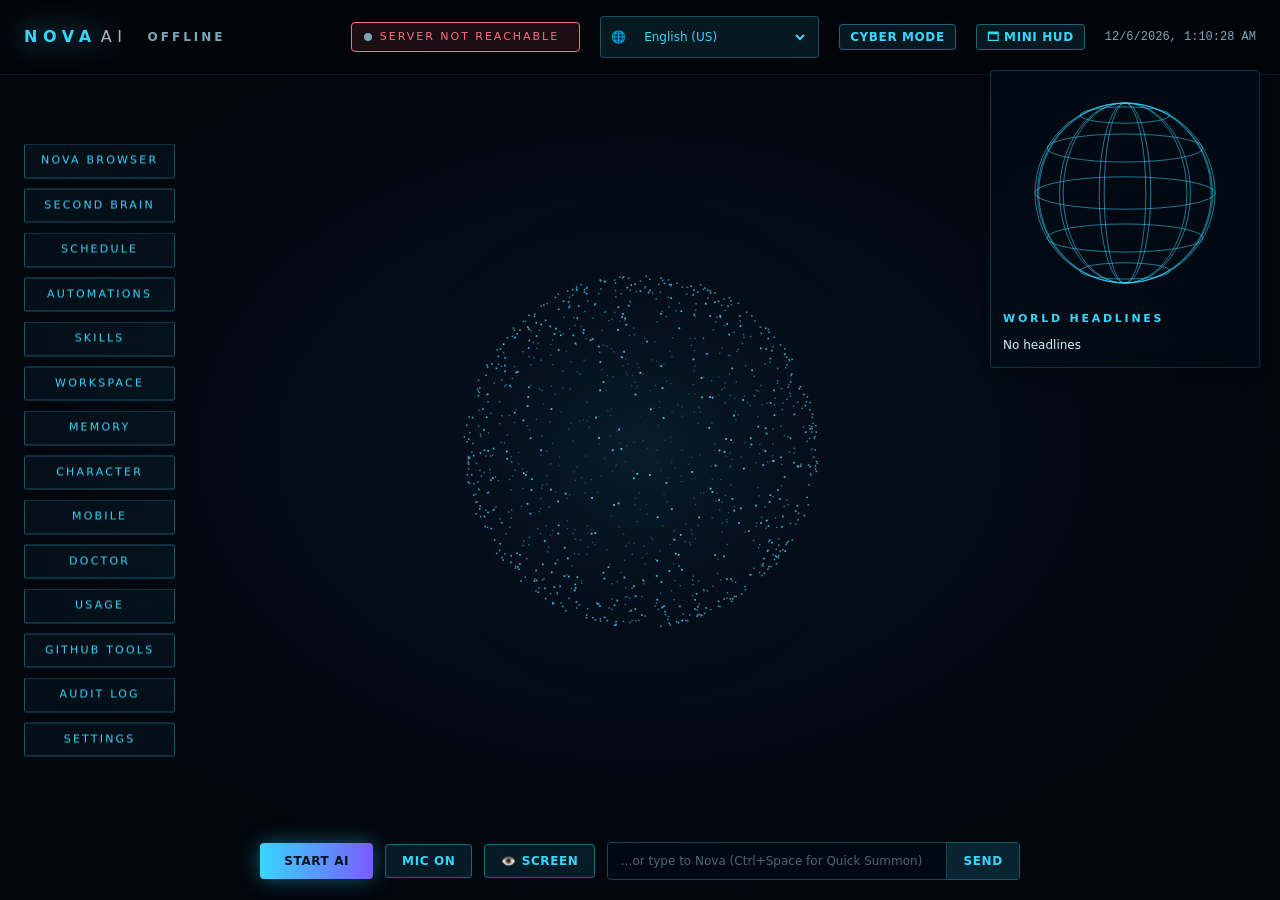
==== web/index.html @ cdd92921 "feat: complete Nova AI platform, PocketPaw feature parity, architecture diagrams, and 100% verified " ====
<!doctype html>
<html lang="en">
<head>
<meta charset="utf-8">
<meta name="viewport" content="width=device-width, initial-scale=1">
<title>Nova AI</title>
<link rel="icon" type="image/svg+xml" href="data:image/svg+xml,%3Csvg xmlns='http://www.w3.org/2000/svg' viewBox='0 0 100 100'%3E%3Ccircle cx='50' cy='50' r='45' fill='%2302060d' stroke='%2337d6ff' stroke-width='6'/%3E%3Ccircle cx='50' cy='50' r='20' fill='%2337d6ff'/%3E%3C/svg%3E">
<script src="tailwind.js"></script>
<script>
  tailwind.config = {
    theme: {
      extend: {
        colors: {
          cyan: '#37d6ff',
          neon: '#4dffb0',
          purple: '#7a5cff',
          dim: '#7fa6b8',
          darkbg: '#02060d',
          glass: 'rgba(3,14,24,0.75)',
        },
        keyframes: {
          hudIn: {
            '0%': { opacity: '0', transform: 'translateY(8px)' },
            '100%': { opacity: '1', transform: 'translateY(0)' },
          },
          toastIn: {
            '0%': { opacity: '0', transform: 'translateX(30px)' },
            '100%': { opacity: '1', transform: 'translateX(0)' },
          },
          agentPulse: {
            '0%, 100%': { opacity: '1', transform: 'scale(1)' },
            '50%': { opacity: '0.35', transform: 'scale(1.5)' },
          }
        },
        animation: {
          hudIn: 'hudIn 0.25s ease forwards',
          toastIn: 'toastIn 0.3s ease forwards',
          agentPulse: 'agentPulse 1s infinite',
        }
      }
    }
  }
</script>
<style type="text/tailwindcss">
  @layer base {
    * {
      box-sizing: border-box;
    }
    html, body {
      @apply m-0 h-full overflow-hidden text-[#d8f3ff] font-sans select-none bg-[radial-gradient(ellipse_at_center,#06121f_0%,#02060d_70%)];
    }
    input, select, textarea {
      @apply bg-[#020a12] border border-[#37d6ff]/30 text-white rounded p-2 text-xs outline-none focus:border-[#37d6ff] transition-all;
    }
    label {
      @apply block text-[11px] tracking-wider text-[#7fa6b8] uppercase mb-1 font-semibold;
    }
    h2 {
      @apply text-base font-bold tracking-[0.25em] text-[#37d6ff] uppercase mb-3 flex items-center gap-2;
    }
    h3 {
      @apply text-sm font-semibold tracking-wider text-[#37d6ff] uppercase my-3;
    }
  }

  @layer components {
    .btn {
      @apply bg-[#37d6ff]/10 border border-[#37d6ff]/40 text-[#37d6ff] px-4 py-2 rounded text-xs font-semibold tracking-wider uppercase hover:bg-[#37d6ff]/25 hover:shadow-[0_0_15px_rgba(55,214,255,0.3)] transition-all cursor-pointer backdrop-blur-md;
    }
    .btn-primary {
      @apply bg-gradient-to-r from-[#37d6ff] to-[#7a5cff] text-[#00131c] font-bold tracking-wider text-xs uppercase px-6 py-2.5 rounded shadow-[0_0_20px_rgba(55,214,255,0.4)] hover:brightness-110 transition-all cursor-pointer;
    }
    .hint {
      @apply text-xs text-[#7fa6b8] leading-relaxed my-2;
    }
    .row {
      @apply flex items-center gap-2 py-2 border-b border-[#37d6ff]/10 text-xs text-[#cfe9f5];
    }
    .note-card {
      @apply bg-[#000c18]/60 border border-[#37d6ff]/20 p-3.5 rounded mb-2 backdrop-blur-sm hover:border-[#37d6ff]/40 transition-all;
    }
    .note-header {
      @apply flex items-center justify-between mb-1.5;
    }
    .note-title {
      @apply font-semibold text-white text-sm;
    }
    .note-cat {
      @apply text-[10px] tracking-widest uppercase text-[#37d6ff] bg-[#37d6ff]/10 px-2 py-0.5 rounded font-mono;
    }
    .note-body {
      @apply text-xs leading-relaxed text-[#cfe9f5] whitespace-pre-wrap font-sans;
    }
    .timer-card {
      @apply flex items-center justify-between bg-[#000c18]/60 border border-[#37d6ff]/20 p-2.5 rounded mb-2 backdrop-blur-sm;
    }
    .timer-time {
      @apply font-mono text-sm text-[#4dffb0];
    }
    .browser-status-bar {
      @apply flex items-center justify-between gap-3 my-3 bg-[#37d6ff]/5 border border-[#37d6ff]/25 p-3 rounded backdrop-blur-sm text-xs;
    }
    .browser-tab-row {
      @apply bg-[#000a14]/60 border border-[#37d6ff]/15 p-2.5 rounded mb-1.5 flex items-center justify-between gap-3 text-xs hover:border-[#37d6ff]/30 transition-all;
    }
    .char {
      @apply p-2.5 border border-[#37d6ff]/20 rounded mb-2 cursor-pointer transition-all hover:bg-[#37d6ff]/10;
    }
    .char.on {
      @apply border-[#37d6ff] bg-[#37d6ff]/15 shadow-[0_0_15px_rgba(55,214,255,0.2)];
    }
    .char small {
      @apply block text-[#7fa6b8] text-xs mt-0.5;
    }
    .skills-grid {
      @apply grid grid-cols-1 md:grid-cols-2 gap-3.5 mt-3;
    }
    .skill-cat {
      @apply bg-[#37d6ff]/5 border border-[#37d6ff]/20 p-3.5 rounded flex flex-col gap-2;
    }
    .skill-cat.full-width {
      @apply col-span-full;
    }
    .skill-cat h3 {
      @apply m-0 mb-1.5 text-xs tracking-widest text-[#37d6ff] uppercase flex items-center gap-2 font-bold;
    }
    .skill-items {
      @apply flex flex-col gap-2;
    }
    .skill-item {
      @apply text-xs leading-relaxed text-[#cfe9f5] py-1.5 border-b border-[#37d6ff]/10 last:border-b-0;
    }
    .skill-item b {
      @apply text-white block mb-0.5 font-semibold;
    }
    .skill-item code {
      @apply bg-[#37d6ff]/10 text-[#4dffb0] px-1.5 py-0.5 rounded text-[11px] inline-block mt-1 font-mono;
    }
    .workspace-bar {
      @apply flex items-center gap-3 my-3 bg-[#37d6ff]/5 border border-[#37d6ff]/25 p-3 rounded backdrop-blur-sm text-xs;
    }
    .workspace-path {
      @apply flex-1 font-mono text-xs text-[#4dffb0] truncate;
    }
    .qrwrap {
      @apply flex justify-center my-3;
    }
    #qr {
      @apply w-[220px] h-[220px] bg-white border-4 border-white rounded shadow-lg;
    }
  }

  body.mini-mode {
    background: #02060d !important;
  }
  body.mini-mode #nodes,
  body.mini-mode #world,
  body.mini-mode #actionHud,
  body.mini-mode header .brand,
  body.mini-mode header #langWrap,
  body.mini-mode header #clock {
    display: none !important;
  }
  body.mini-mode header {
    padding: 8px 14px !important;
    background: rgba(0, 10, 20, 0.9) !important;
    border-bottom: 1px solid rgba(55,214,255,0.2) !important;
  }
  body.mini-mode footer {
    bottom: 8px !important;
    gap: 6px !important;
    padding: 0 8px !important;
  }
  body.mini-mode #textform input {
    width: 140px !important;
  }
  body.mini-mode #subtitle {
    bottom: 56px !important;
    font-size: 13px !important;
    min-height: 32px !important;
  }

  /* Smooth 300ms transitions for sidebar, right-side, banner, and chat */
  #nodes, #world, #agentBadge, #subtitle, #textform input {
    transition: opacity 0.3s ease, transform 0.3s ease, width 0.3s ease, background 0.3s ease, border-color 0.3s ease, color 0.3s ease, box-shadow 0.3s ease;
  }

  /* ---------- Cyber Mode (Red WormGPT Terminal Theme) ---------- */
  body.cyber-mode {
    background: radial-gradient(ellipse at center, #1b0204 0%, #050102 70%) !important;
    color: #ffd6d6 !important;
  }
  body.cyber-mode header {
    border-bottom: 1px solid rgba(229, 9, 20, 0.3) !important;
    background: rgba(10, 0, 2, 0.75) !important;
  }
  body.cyber-mode .brand {
    color: #ff1a1a !important;
    text-shadow: 0 0 16px rgba(255, 26, 26, 0.8) !important;
  }
  body.cyber-mode .btn {
    border-color: rgba(229, 9, 20, 0.45) !important;
    color: #ff2a2a !important;
    background: rgba(229, 9, 20, 0.08) !important;
  }
  body.cyber-mode .btn:hover {
    background: rgba(229, 9, 20, 0.22) !important;
    box-shadow: 0 0 15px rgba(229, 9, 20, 0.4) !important;
  }
  body.cyber-mode .btn-primary {
    background: linear-gradient(to right, #ff1a1a, #990000) !important;
    color: #ffffff !important;
    box-shadow: 0 0 20px rgba(229, 9, 20, 0.5) !important;
  }
  body.cyber-mode input,
  body.cyber-mode textarea,
  body.cyber-mode select {
    border-color: rgba(229, 9, 20, 0.4) !important;
    background: #0d0102 !important;
    color: #ffffff !important;
  }
  body.cyber-mode input:focus,
  body.cyber-mode textarea:focus,
  body.cyber-mode select:focus {
    border-color: #ff1a1a !important;
    box-shadow: 0 0 12px rgba(255, 26, 26, 0.4) !important;
  }
  body.cyber-mode #textform {
    border-color: rgba(229, 9, 20, 0.45) !important;
    box-shadow: 0 0 16px rgba(229, 9, 20, 0.25) !important;
  }
  body.cyber-mode #textform button {
    background: rgba(229, 9, 20, 0.15) !important;
    border-color: rgba(229, 9, 20, 0.4) !important;
    color: #ff3333 !important;
  }
  body.cyber-mode #textform button:hover {
    background: rgba(229, 9, 20, 0.3) !important;
  }
  body.cyber-mode #panel {
    background: rgba(14, 1, 3, 0.96) !important;
    border-color: rgba(229, 9, 20, 0.5) !important;
    box-shadow: 0 0 45px rgba(229, 9, 20, 0.35) !important;
  }
  body.cyber-mode #panel h2,
  body.cyber-mode #panel h3 {
    color: #ff1a1a !important;
  }
  body.cyber-mode #panel #close {
    color: #ff1a1a !important;
  }
  body.cyber-mode #status {
    color: #d1777e !important;
  }
  body.cyber-mode #clock {
    color: #d1777e !important;
  }
  body.cyber-mode #langWrap {
    border-color: rgba(229, 9, 20, 0.35) !important;
    background: rgba(229, 9, 20, 0.08) !important;
  }
  body.cyber-mode #langWrap select {
    color: #ff4d4d !important;
  }
  body.cyber-mode #actionHud {
    border-color: rgba(229, 9, 20, 0.4) !important;
  }

  /* In Cyber Mode, HIDE: left sidebar (#nodes), right-side buttons (#world), and banner (#agentBadge) */
  body.cyber-mode #nodes {
    opacity: 0 !important;
    pointer-events: none !important;
    transform: translate(-50px, -50%) !important;
  }
  body.cyber-mode #world {
    opacity: 0 !important;
    pointer-events: none !important;
    transform: translateX(50px) !important;
  }
  body.cyber-mode #agentBadge {
    opacity: 0 !important;
    pointer-events: none !important;
    transform: scale(0.85) !important;
  }

  /* Chat area expands smoothly into the freed space */
  body.cyber-mode #subtitle {
    width: min(980px, 92vw) !important;
  }
  body.cyber-mode #textform input {
    width: min(520px, 55vw) !important;
  }

</style>
</head>
<body class="m-0 h-full overflow-hidden text-[#d8f3ff] font-sans select-none bg-[radial-gradient(ellipse_at_center,#06121f_0%,#02060d_70%)]">
<canvas id="core" class="fixed inset-0 w-full h-full pointer-events-none z-0"></canvas>

<header class="fixed top-0 left-0 right-0 flex items-center gap-5 px-6 py-4 z-20 backdrop-blur-md bg-black/30 border-b border-[#37d6ff]/10">
  <div class="brand text-base font-bold tracking-[0.35em] text-[#37d6ff] drop-shadow-[0_0_14px_rgba(55,214,255,0.8)]">NOVA<span class="text-white ml-1 opacity-70 font-light">AI</span></div>
  <div id="status" class="text-xs tracking-[0.25em] text-[#7fa6b8] flex-1 font-semibold uppercase transition-colors duration-200">OFFLINE</div>
  <div id="agentBadge" class="flex items-center gap-2 text-[11px] tracking-[0.18em] px-3 py-1.5 rounded border border-[#7fa6b8]/35 text-[#7fa6b8] cursor-pointer select-none max-w-[46vw] backdrop-blur-md bg-[#030e18]/60 hover:border-[#37d6ff]/60 transition-all" title="Click for agent activity log">
    <i class="dot w-2 h-2 rounded-full bg-[#7fa6b8] shrink-0"></i><span id="agentText" class="truncate">AGENT IDLE</span><b id="agentTimer" class="font-semibold tabular-nums text-white shrink-0"></b>
  </div>
  <div id="langWrap" class="flex items-center gap-1.5 bg-[#37d6ff]/10 border border-[#37d6ff]/30 px-2.5 py-1 rounded backdrop-blur-md" title="Select Voice Recognition & Speech Language">
    <span class="lang-icon text-xs">🌐</span>
    <select id="quickLang" class="bg-transparent border-0 text-[#37d6ff] text-xs outline-none cursor-pointer font-medium">
      <option value="en-US" class="bg-[#030e18] text-[#d8f3ff]">English (US)</option>
      <option value="bn-BD" class="bg-[#030e18] text-[#d8f3ff]">বাংলা / Bengali</option>
      <option value="hi-IN" class="bg-[#030e18] text-[#d8f3ff]">हिंदी / Hindi</option>
      <option value="ur-PK" class="bg-[#030e18] text-[#d8f3ff]">اردو / Urdu</option>
      <option value="es-ES" class="bg-[#030e18] text-[#d8f3ff]">Español / Spanish</option>
      <option value="fr-FR" class="bg-[#030e18] text-[#d8f3ff]">Français / French</option>
      <option value="de-DE" class="bg-[#030e18] text-[#d8f3ff]">Deutsch / German</option>
      <option value="ar-SA" class="bg-[#030e18] text-[#d8f3ff]">العربية / Arabic</option>
      <option value="zh-CN" class="bg-[#030e18] text-[#d8f3ff]">中文 / Chinese</option>
      <option value="ja-JP" class="bg-[#030e18] text-[#d8f3ff]">日本語 / Japanese</option>
      <option value="ru-RU" class="bg-[#030e18] text-[#d8f3ff]">Русский / Russian</option>
      <option value="pt-BR" class="bg-[#030e18] text-[#d8f3ff]">Português / Portuguese</option>
      <option value="tr-TR" class="bg-[#030e18] text-[#d8f3ff]">Türkçe / Turkish</option>
    </select>
  </div>
  <button id="btnModeToggle" class="btn text-xs px-2.5 py-1 tracking-wider uppercase backdrop-blur-md" title="Toggle between Developer Mode and Cyber Mode">Cyber Mode</button>
  <button id="btnMiniMode" class="btn text-xs px-2.5 py-1 tracking-wider uppercase backdrop-blur-md" title="Toggle Compact Desktop Mini HUD Overlay">🗖 Mini HUD</button>
  <div id="clock" class="text-xs text-[#7fa6b8] tabular-nums font-mono"></div>
</header>

<nav id="nodes" class="fixed left-6 top-1/2 -translate-y-1/2 flex flex-col gap-2.5 z-20 max-lg:top-auto max-lg:bottom-[150px] max-lg:translate-y-0 max-lg:flex-row max-lg:flex-wrap max-lg:left-2 max-lg:right-2 max-lg:justify-center">
  <button data-panel="browser" class="bg-[#37d6ff]/5 border border-[#37d6ff]/35 text-[#37d6ff] px-4 py-2 rounded-sm tracking-[0.2em] text-[11px] uppercase cursor-pointer transition-all duration-200 hover:bg-[#37d6ff]/20 hover:shadow-[0_0_18px_rgba(55,214,255,0.4)] backdrop-blur-md">Nova Browser</button>
  <button data-panel="brain" class="bg-[#37d6ff]/5 border border-[#37d6ff]/35 text-[#37d6ff] px-4 py-2 rounded-sm tracking-[0.2em] text-[11px] uppercase cursor-pointer transition-all duration-200 hover:bg-[#37d6ff]/20 hover:shadow-[0_0_18px_rgba(55,214,255,0.4)] backdrop-blur-md">Second Brain</button>
  <button data-panel="schedule" class="bg-[#37d6ff]/5 border border-[#37d6ff]/35 text-[#37d6ff] px-4 py-2 rounded-sm tracking-[0.2em] text-[11px] uppercase cursor-pointer transition-all duration-200 hover:bg-[#37d6ff]/20 hover:shadow-[0_0_18px_rgba(55,214,255,0.4)] backdrop-blur-md">Schedule</button>
  <button data-panel="automations" class="bg-[#37d6ff]/5 border border-[#37d6ff]/35 text-[#37d6ff] px-4 py-2 rounded-sm tracking-[0.2em] text-[11px] uppercase cursor-pointer transition-all duration-200 hover:bg-[#37d6ff]/20 hover:shadow-[0_0_18px_rgba(55,214,255,0.4)] backdrop-blur-md">Automations</button>
  <button data-panel="skills" class="bg-[#37d6ff]/5 border border-[#37d6ff]/35 text-[#37d6ff] px-4 py-2 rounded-sm tracking-[0.2em] text-[11px] uppercase cursor-pointer transition-all duration-200 hover:bg-[#37d6ff]/20 hover:shadow-[0_0_18px_rgba(55,214,255,0.4)] backdrop-blur-md">Skills</button>
  <button data-panel="workspace" class="bg-[#37d6ff]/5 border border-[#37d6ff]/35 text-[#37d6ff] px-4 py-2 rounded-sm tracking-[0.2em] text-[11px] uppercase cursor-pointer transition-all duration-200 hover:bg-[#37d6ff]/20 hover:shadow-[0_0_18px_rgba(55,214,255,0.4)] backdrop-blur-md">Workspace</button>
  <button data-panel="memory" class="bg-[#37d6ff]/5 border border-[#37d6ff]/35 text-[#37d6ff] px-4 py-2 rounded-sm tracking-[0.2em] text-[11px] uppercase cursor-pointer transition-all duration-200 hover:bg-[#37d6ff]/20 hover:shadow-[0_0_18px_rgba(55,214,255,0.4)] backdrop-blur-md">Memory</button>
  <button data-panel="characters" class="bg-[#37d6ff]/5 border border-[#37d6ff]/35 text-[#37d6ff] px-4 py-2 rounded-sm tracking-[0.2em] text-[11px] uppercase cursor-pointer transition-all duration-200 hover:bg-[#37d6ff]/20 hover:shadow-[0_0_18px_rgba(55,214,255,0.4)] backdrop-blur-md">Character</button>
  <button data-panel="mobile" class="bg-[#37d6ff]/5 border border-[#37d6ff]/35 text-[#37d6ff] px-4 py-2 rounded-sm tracking-[0.2em] text-[11px] uppercase cursor-pointer transition-all duration-200 hover:bg-[#37d6ff]/20 hover:shadow-[0_0_18px_rgba(55,214,255,0.4)] backdrop-blur-md">Mobile</button>
<button data-panel="doctor" class="bg-[#37d6ff]/5 border border-[#37d6ff]/35 text-[#37d6ff] px-4 py-2 rounded-sm tracking-[0.2em] text-[11px] uppercase cursor-pointer transition-all duration-200 hover:bg-[#37d6ff]/20 hover:shadow-[0_0_18px_rgba(55,214,255,0.4)] backdrop-blur-md">Doctor</button>
  <button data-panel="usage" class="bg-[#37d6ff]/5 border border-[#37d6ff]/35 text-[#37d6ff] px-4 py-2 rounded-sm tracking-[0.2em] text-[11px] uppercase cursor-pointer transition-all duration-200 hover:bg-[#37d6ff]/20 hover:shadow-[0_0_18px_rgba(55,214,255,0.4)] backdrop-blur-md">Usage</button>
  <button data-panel="github" class="bg-[#37d6ff]/5 border border-[#37d6ff]/35 text-[#37d6ff] px-4 py-2 rounded-sm tracking-[0.2em] text-[11px] uppercase cursor-pointer transition-all duration-200 hover:bg-[#37d6ff]/20 hover:shadow-[0_0_18px_rgba(55,214,255,0.4)] backdrop-blur-md">GitHub Tools</button>
  <button data-panel="audit" class="bg-[#37d6ff]/5 border border-[#37d6ff]/35 text-[#37d6ff] px-4 py-2 rounded-sm tracking-[0.2em] text-[11px] uppercase cursor-pointer transition-all duration-200 hover:bg-[#37d6ff]/20 hover:shadow-[0_0_18px_rgba(55,214,255,0.4)] backdrop-blur-md">Audit Log</button>
  <button data-panel="settings" class="bg-[#37d6ff]/5 border border-[#37d6ff]/35 text-[#37d6ff] px-4 py-2 rounded-sm tracking-[0.2em] text-[11px] uppercase cursor-pointer transition-all duration-200 hover:bg-[#37d6ff]/20 hover:shadow-[0_0_18px_rgba(55,214,255,0.4)] backdrop-blur-md">Settings</button>
</nav>

<aside id="world" class="fixed right-5 top-[70px] w-[270px] z-20 bg-[#030e18]/60 border border-[#37d6ff]/20 p-3 backdrop-blur-md rounded shadow-lg max-lg:hidden">
  <canvas id="globe" width="220" height="220" class="block mx-auto"></canvas>
  <h4 class="my-2 text-[11px] tracking-[0.25em] text-[#37d6ff] uppercase font-bold">World headlines</h4>
  <ul id="news" class="list-none m-0 p-0 max-h-[34vh] overflow-y-auto text-xs leading-relaxed space-y-1.5 pr-1"><li>Loading…</li></ul>
</aside>

<div id="agentDetail" class="hidden fixed top-[58px] left-1/2 -translate-x-1/2 w-[min(520px,92vw)] z-30 bg-[#030e18]/95 border border-[#37d6ff]/40 shadow-[0_0_30px_rgba(55,214,255,0.2)] p-4 text-xs leading-relaxed max-h-[60vh] overflow-y-auto backdrop-blur-xl rounded"></div>
<div id="actionHud" class="hidden fixed left-1/2 bottom-[156px] -translate-x-1/2 w-[min(720px,90vw)] z-30 flex flex-col gap-2 pointer-events-auto"></div>
<div id="subtitle" class="fixed left-1/2 bottom-[92px] -translate-x-1/2 w-[min(760px,86vw)] text-center text-lg leading-relaxed min-h-[56px] text-white drop-shadow-[0_0_12px_rgba(0,0,0,0.9)] z-20 pointer-events-none"></div>

<div id="toastContainer" class="fixed top-[70px] right-6 z-[98] flex flex-col gap-2.5 pointer-events-none"></div>

<div id="confirmModal" class="hidden fixed inset-0 bg-[#02060d]/80 backdrop-blur-md z-[100] flex justify-center items-center">
  <div class="w-[min(480px,92vw)] bg-[#031220]/95 border border-[#ff3b69]/50 rounded-lg shadow-[0_0_50px_rgba(255,59,105,0.25)] p-5 flex flex-col gap-3">
    <div class="flex items-center gap-2.5 text-[#ff3b69] font-bold text-sm tracking-wide">
      <span class="text-lg">⚠️</span>
      <span>ACTION CONFIRMATION REQUIRED</span>
    </div>
    <p id="confirmPrompt" class="text-xs text-[#cfe9f5] leading-relaxed">A high-impact action requires your confirmation.</p>
    <div id="confirmPreview" class="bg-[#000a14]/90 border border-white/10 rounded p-2.5 text-[11px] font-mono text-[#a0c0d0] max-h-64 overflow-y-auto whitespace-pre-wrap break-all"></div>
    <div class="flex justify-end gap-2.5 mt-2">
      <button id="confirmDenyBtn" class="btn text-xs px-4 py-2 border border-white/20 hover:border-white/40 text-white rounded cursor-pointer">Deny (Esc)</button>
      <button id="confirmAllowBtn" class="btn-primary text-xs px-4 py-2 bg-[#ff3b69] border-[#ff3b69] hover:bg-[#ff557f] text-white rounded cursor-pointer">Allow (Enter)</button>
    </div>
  </div>
</div>

<div id="spotlightModal" class="hidden fixed inset-0 bg-[#02060d]/80 backdrop-blur-md z-[99] flex justify-center items-start pt-[14vh]">
  <div class="spotlight-box w-[min(580px,92vw)] bg-[#031220]/95 border border-[#37d6ff]/50 rounded-lg shadow-[0_0_50px_rgba(55,214,255,0.3)] overflow-hidden">
    <div class="spotlight-top flex items-center px-4 py-3.5 gap-3 border-b border-[#37d6ff]/20">
      <span class="spotlight-icon text-lg text-[#37d6ff]">⚡</span>
      <input id="spotlightInput" placeholder="Quick command or ask Nova... (Esc to close)" autocomplete="off" class="flex-1 bg-transparent border-0 outline-none text-base text-white placeholder-[#7fa6b8]">
    </div>
    <div id="spotlightSuggestions" class="flex flex-col">
      <div class="spot-item p-3.5 px-4 border-b border-[#37d6ff]/10 cursor-pointer text-xs text-[#cfe9f5] hover:bg-[#37d6ff]/15 hover:text-white transition-colors" data-act="vision">👁️ Analyze current screen</div>
      <div class="spot-item p-3.5 px-4 border-b border-[#37d6ff]/10 cursor-pointer text-xs text-[#cfe9f5] hover:bg-[#37d6ff]/15 hover:text-white transition-colors" data-act="plan">📋 Autonomous Plan Mode (multi-step tasks)</div>
      <div class="spot-item p-3.5 px-4 border-b border-[#37d6ff]/10 cursor-pointer text-xs text-[#cfe9f5] hover:bg-[#37d6ff]/15 hover:text-white transition-colors" data-act="doctor">🩺 System Doctor Diagnostics</div>
      <div class="spot-item p-3.5 px-4 border-b border-[#37d6ff]/10 cursor-pointer text-xs text-[#cfe9f5] hover:bg-[#37d6ff]/15 hover:text-white transition-colors" data-act="usage">📊 Token & Budget Metrics</div>
      <div class="spot-item p-3.5 px-4 border-b border-[#37d6ff]/10 cursor-pointer text-xs text-[#cfe9f5] hover:bg-[#37d6ff]/15 hover:text-white transition-colors" data-act="briefing">☀️ Morning daily briefing</div>
      <div class="spot-item p-3.5 px-4 border-b border-[#37d6ff]/10 cursor-pointer text-xs text-[#cfe9f5] hover:bg-[#37d6ff]/15 hover:text-white transition-colors" data-act="stats">⚡ System & hardware specs</div>
      <div class="spot-item p-3.5 px-4 border-b border-[#37d6ff]/10 cursor-pointer text-xs text-[#cfe9f5] hover:bg-[#37d6ff]/15 hover:text-white transition-colors" data-act="browser">🌐 Open Nova Browser</div>
    </div>
  </div>
</div>

<footer class="fixed bottom-5 left-0 right-0 flex justify-center items-center gap-3 z-20 px-4">
  <button id="start" class="btn-primary">Start AI</button>
  <button id="mute" class="btn" title="Mute microphone">Mic on</button>
  <button id="btnVision" class="btn font-semibold" title="Analyze desktop screen with Vision AI">👁️ Screen</button>
  <form id="textform" class="flex items-center backdrop-blur-md rounded overflow-hidden">
    <input id="text" autocomplete="off" placeholder="…or type to Nova (Ctrl+Space for Quick Summon)" class="w-[min(340px,40vw)] bg-[#000a14]/80 border border-[#37d6ff]/30 text-white text-xs px-3 py-2.5 outline-none placeholder-[#7fa6b8]/60 focus:border-[#37d6ff] rounded-r-none">
    <button class="bg-[#37d6ff]/15 border border-l-0 border-[#37d6ff]/30 text-[#37d6ff] text-xs px-4 py-2.5 uppercase tracking-wider font-semibold hover:bg-[#37d6ff]/30 transition-all cursor-pointer rounded-l-none">Send</button>
  </form>
</footer>

<section id="panel" class="hidden fixed left-1/2 top-1/2 -translate-x-1/2 -translate-y-1/2 w-[min(780px,94vw)] max-h-[82vh] overflow-y-auto bg-[#030e18]/95 border border-[#37d6ff]/45 shadow-[0_0_40px_rgba(55,214,255,0.25)] backdrop-blur-xl p-6 z-50 rounded">
  <button id="close" class="absolute right-4 top-3 bg-transparent border-0 text-[#37d6ff] text-2xl font-bold cursor-pointer hover:text-white transition-colors">×</button>
  <div id="panel-body"></div>
</section>

<script src="qr.js"></script>
<script src="app.js"></script>
</body>
</html>
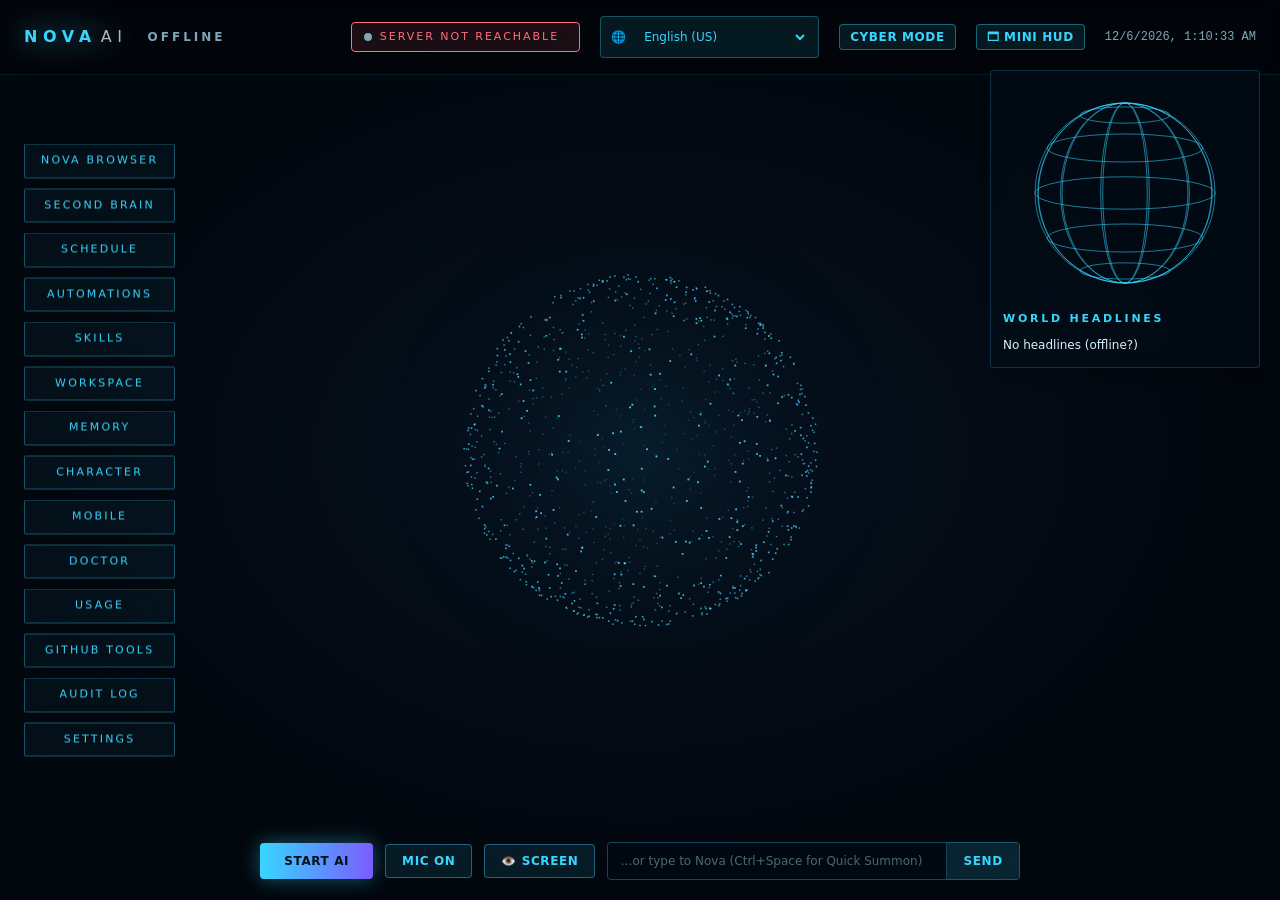
==== commit 258ef7f4: "Follow-ups 1-6: sticky taint, tool loop, gateway hardening, guardian auto-block, git hardening" ====
--- a/web/index.html
+++ b/web/index.html
@@ -299,6 +299,10 @@
 <header class="fixed top-0 left-0 right-0 flex items-center gap-5 px-6 py-4 z-20 backdrop-blur-md bg-black/30 border-b border-[#37d6ff]/10">
   <div class="brand text-base font-bold tracking-[0.35em] text-[#37d6ff] drop-shadow-[0_0_14px_rgba(55,214,255,0.8)]">NOVA<span class="text-white ml-1 opacity-70 font-light">AI</span></div>
   <div id="status" class="text-xs tracking-[0.25em] text-[#7fa6b8] flex-1 font-semibold uppercase transition-colors duration-200">OFFLINE</div>
+  <div id="untrustedBadge" class="hidden flex items-center gap-1.5 text-[11px] tracking-[0.15em] px-2.5 py-1 rounded border border-[#ff4757]/60 text-[#ff4757] bg-[#ff4757]/15 font-semibold select-none" title="Conversation context contains untrusted data from external sources">
+    <span>&#9888; UNTRUSTED CONTEXT</span>
+    <button id="clearUntrustedBtn" class="text-[10px] underline hover:text-white cursor-pointer ml-1.5 font-bold">Clear</button>
+  </div>
   <div id="agentBadge" class="flex items-center gap-2 text-[11px] tracking-[0.18em] px-3 py-1.5 rounded border border-[#7fa6b8]/35 text-[#7fa6b8] cursor-pointer select-none max-w-[46vw] backdrop-blur-md bg-[#030e18]/60 hover:border-[#37d6ff]/60 transition-all" title="Click for agent activity log">
     <i class="dot w-2 h-2 rounded-full bg-[#7fa6b8] shrink-0"></i><span id="agentText" class="truncate">AGENT IDLE</span><b id="agentTimer" class="font-semibold tabular-nums text-white shrink-0"></b>
   </div>
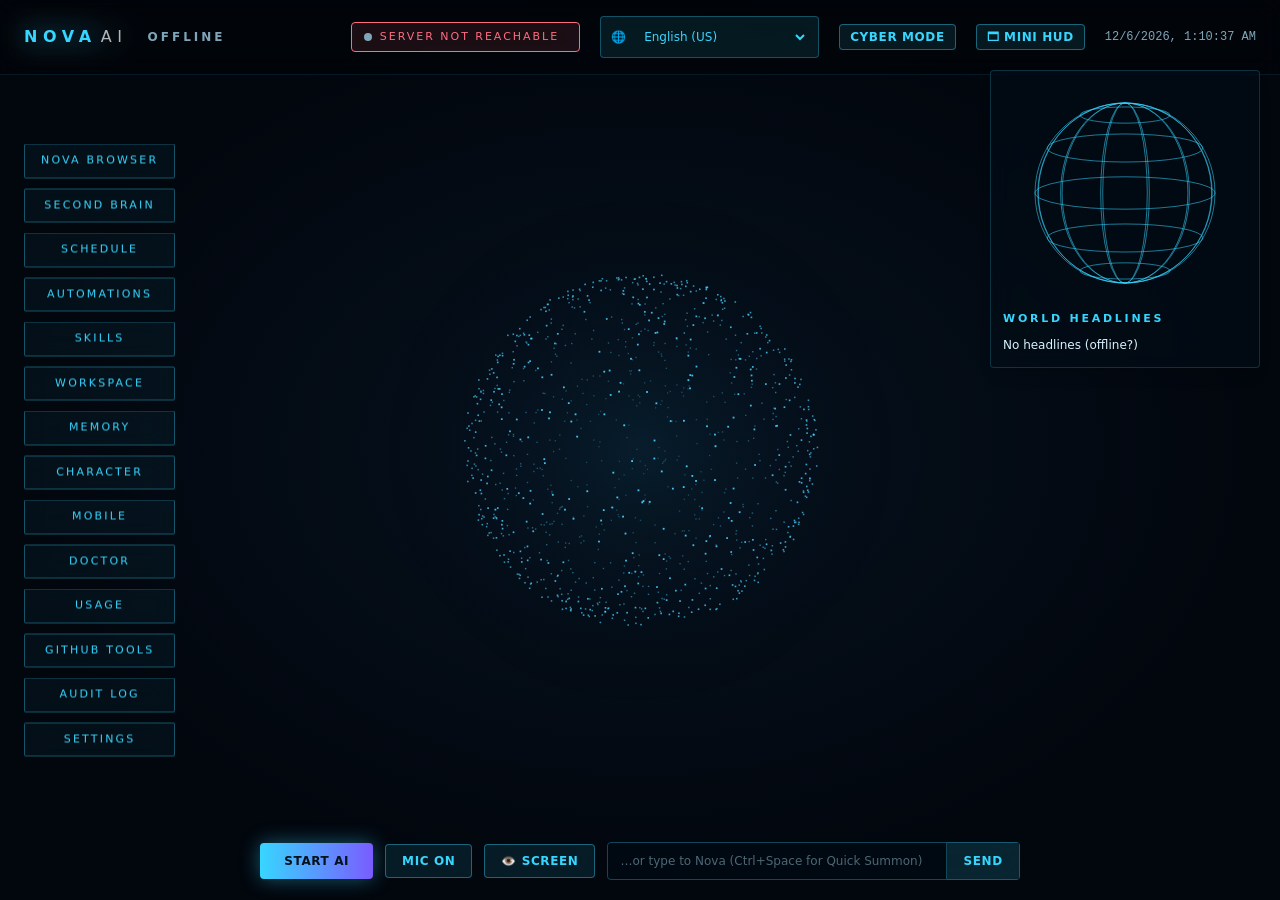
==== commit 25e40383: "fix(plan): key ACTIVE_PLANS by random plan_id, prevent duplicate titles, implement plan cancellation" ====
--- a/web/index.html
+++ b/web/index.html
@@ -367,6 +367,7 @@
     <p id="confirmPrompt" class="text-xs text-[#cfe9f5] leading-relaxed">A high-impact action requires your confirmation.</p>
     <div id="confirmPreview" class="bg-[#000a14]/90 border border-white/10 rounded p-2.5 text-[11px] font-mono text-[#a0c0d0] max-h-64 overflow-y-auto whitespace-pre-wrap break-all"></div>
     <div class="flex justify-end gap-2.5 mt-2">
+      <button id="confirmCancelPlanBtn" class="btn text-xs px-3 py-2 border border-red-500/40 text-red-400 hover:bg-red-500/10 rounded cursor-pointer">Cancel Plan</button>
       <button id="confirmDenyBtn" class="btn text-xs px-4 py-2 border border-white/20 hover:border-white/40 text-white rounded cursor-pointer">Deny (Esc)</button>
       <button id="confirmAllowBtn" class="btn-primary text-xs px-4 py-2 bg-[#ff3b69] border-[#ff3b69] hover:bg-[#ff557f] text-white rounded cursor-pointer">Allow (Enter)</button>
     </div>
